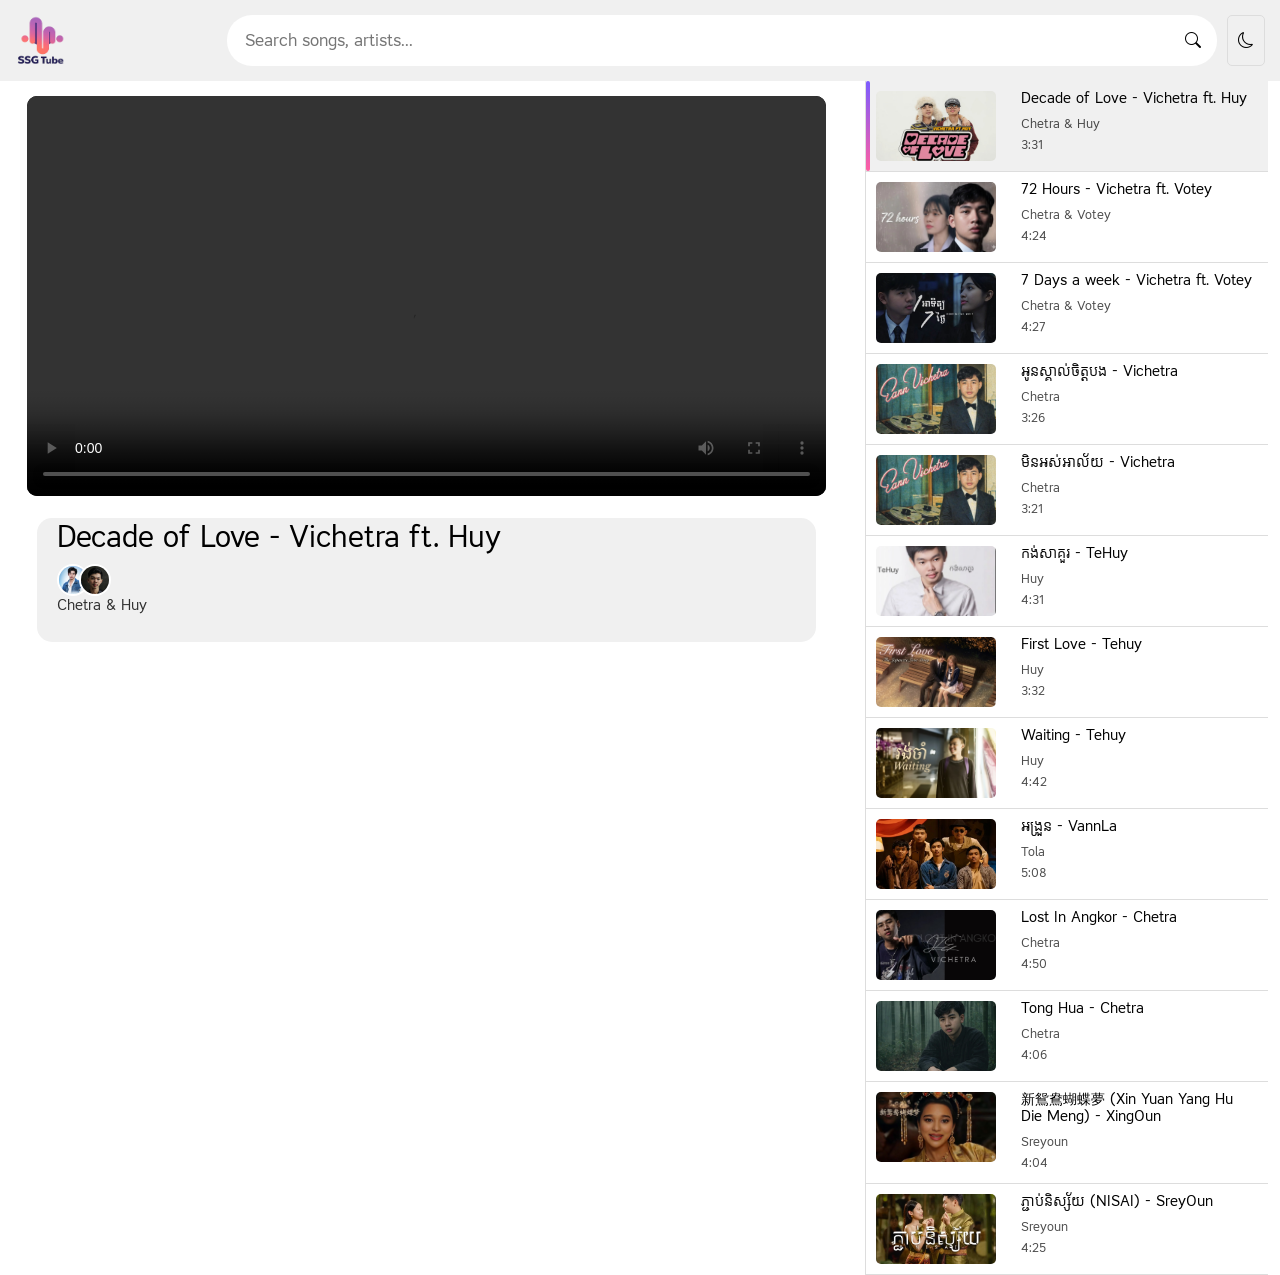
==== player.html @ 213aee57 "improve UI" ====
<!DOCTYPE html>
<html lang="en">
<head>
  <meta charset="UTF-8">
  <meta name="viewport" content="width=device-width, initial-scale=1.0">
  <title>SSG Tube</title>
  <link rel="icon" type="image/png" href="logo-dark.png">
  <link rel="stylesheet" href="https://cdn.jsdelivr.net/npm/bootstrap-icons@1.13.1/font/bootstrap-icons.min.css">
  <link href="https://cdn.jsdelivr.net/npm/bootstrap@5.3.8/dist/css/bootstrap.min.css" rel="stylesheet" integrity="sha384-sRIl4kxILFvY47J16cr9ZwB07vP4J8+LH7qKQnuqkuIAvNWLzeN8tE5YBujZqJLB" crossorigin="anonymous">
  <link rel="stylesheet" href="style.css">
</head>
<body>

    <div class="container-fluid my-nav">
        <div class="row">
            <div class="col-2">
                <img id="logo" src="logo.png" onclick="location.href='index.html'" style="cursor: pointer; width: 50px;">
            </div>

            <div class="col-10" style="display:flex; gap:10px">
                <div class="search-box">
                    <input type="text" id="searchInput" placeholder="Search songs, artists..." autocomplete="off" />
                    <button id="searchBtn"><i class="bi bi-search"></i></button>

                    <div id="searchDropdown" class="search-dropdown"></div>
                </div>
                <button id="themeToggle"><i class="bi bi-moon"></i></button>
            </div>
        </div>
    </div>

<div class="container-fluid">
  <div class="row">
    
    <!-- PLAYER -->
    <div class="col-12 col-md-8">
      <div class="player">
        <video id="videoPlayer" controls autoplay></video>
        <div class="desc-container">
          <h3 id="videoTitle"></h3>
          <div id="artistContainer"></div>
        </div>
      </div>
    </div>

    <!-- SIDEBAR -->
    <div class="col-12 col-md-4">
      <div class="sidebar" id="videoList"></div>
    </div>

  </div>
</div>

<script src="https://code.jquery.com/jquery-3.7.1.min.js"></script>
<script src="script.js"></script>
</body>
</html>
---- style.css ----
@font-face {
  font-family: 'Krasar';
  src: url('Krasar-Regular.ttf') format('truetype');
  font-weight: normal;
  font-style: normal;
}

* {
  font-family: 'Krasar', sans-serif;
}

:root {
  --bg: #ffffff;
  --text: #000000;
  --card: #f0f0f0;
  --border: #ddd;
}

body.dark {
  --bg: #0f0f0f;
  --text: #ffffff;
  --card: #1f1f1f;
  --border: #333;
}

body {
  margin: 0;
  font-family: Arial;
  background: var(--bg);
  color: var(--text);
}

/* HEADER */
header {
  display: flex;
  justify-content: space-between;
  align-items: center;
  background: var(--card);
  padding: 12px 16px;
  position: sticky;
  top: 0;
  z-index: 100;
}

#themeToggle {
  background: none;
  border: 1px solid var(--border);
  padding: 6px 10px;
  cursor: pointer;
  border-radius: 5px;
  color: var(--text);
}

/* LAYOUT */
.containers {
  display: flex;
  height: calc(100vh - 60px);
}

/* PLAYER */
.player {
  flex: 3;
  padding: 15px;
}

video {
  width: 100%;
  max-height: 65vh;
  border-radius: 10px;
  background: black;
}

/* SIDEBAR */
.sidebar {
  flex: 1;
  overflow-y: auto;
  border-left: 1px solid var(--border);
}

/* VIDEO ITEM */
.video-item {
  display: flex;
  cursor: pointer;
  padding: 10px;
  gap: 10px;
  border-bottom: 1px solid var(--border);
  transition: 0.2s;
}

.video-item:hover {
  background: var(--card);
}

.video-item img {
  width: 120px;
  height: 70px;
  object-fit: cover;
  border-radius: 5px;
}

.video-item h4 {
  font-size: 14px;
  margin: 0;
}

/* ========================= */
/* 📱 MOBILE RESPONSIVE */
/* ========================= */
@media (max-width: 768px) {

  .container {
    flex-direction: column;
    height: auto;
  }

  .player {
    padding: 10px;
  }

  video {
    max-height: 40vh;
  }

  .sidebar {
    border-left: none;
    border-top: 1px solid var(--border);
  }

  .video-item {
    padding: 8px;
  }

  .video-item img {
    width: 100px;
    height: 60px;
  }
}

/* ========================= */
/* 📲 SMALL PHONES */
/* ========================= */
@media (max-width: 480px) {

  header h2 {
    font-size: 16px;
  }

  #themeToggle {
    padding: 4px 8px;
    font-size: 12px;
  }

  .video-item img {
    width: 90px;
    height: 55px;
  }

  .video-item h4 {
    font-size: 12px;
  }
}

.video-item {
  position: relative;
}

.video-item.active {
  background: var(--card);
}

/* 🔥 SSG Tube Gradient Border */
.video-item.active::before {
  content: "";
  position: absolute;
  left: 0;
  top: 0;
  width: 4px;
  height: 100%;
  border-radius: 2px;

  background: linear-gradient(to bottom,
      #7b5cff,
      #ff5fa2,
      #ff7a45);
}

.video-item.active::before {
  content: "";
  position: absolute;
  left: 0;
  top: 0;
  width: 4px;
  height: 100%;
  border-radius: 2px;

  background: linear-gradient(180deg,
      #7b5cff,
      #ff5fa2,
      #ff7a45,
      #7b5cff
      /* 🔁 repeat first color */
    );

  background-size: 100% 300%;
  animation: ssgGradient 4s linear infinite;
}

@keyframes ssgGradient {
  0% {
    background-position: 0% 0%;
  }

  100% {
    background-position: 0% 100%;
  }
}

.video-item span {
  font-size: 12px;
  opacity: 0.7;
  display: block;
  margin-top: 3px;
}

.artist-container {
  display: flex;
  align-items: center;
  gap: 10px;
  margin-top: 8px;
}

.artist-avatars {
  display: flex;
  align-items: center;
}

/* stacked circles */
.artist-avatars img {
  width: 32px;
  height: 32px;
  border-radius: 50%;
  border: 2px solid var(--bg);
  object-fit: cover;
  margin-left: -10px;
}

.artist-avatars img:first-child {
  margin-left: 0;
}

.artist-names {
  font-size: 14px;
  opacity: 0.8;
}

.desc-container {
  margin-left: 10px;
  margin-right: 10px;
  margin-top: 15px;
  background-color: var(--card);
  border-radius: 15px;
  padding-left: 20px;
  padding-top: 5px;
  padding-bottom: 25px;
}
.search-box {
  display: flex;

  justify-content: space-between;
  align-items: center;
  background: var(--bg);
  border-radius: 25px;
  padding: 5px 10px;
  position: relative;
  width: 100%;
}

.search-box input {
  border: none;
  outline: none;
  background: transparent;
  color: var(--text);
  padding: 8px;
  width: 100%;
}

.search-box button {
  background: none;
  border: none;
  color:  var(--text);
  cursor: pointer;
  font-size: 16px;
}

.search-dropdown {
  position: absolute;
  top: 100%;
  left: 0;
  width: 100%;
  background: var(--bg);
  border-radius: 10px;
  margin-top: 5px;
  max-height: 300px;
  overflow-y: auto;
  display: none;
  z-index: 999;
}

.search-item {
  padding: 15px;
  color: var(--text);
  cursor: pointer;
  display: flex;
  align-items: center;
  gap: 10px;
}

.search-item:hover {
  background: var(--card);
}

.search-item img {
  width: 40px;
  height: 40px;
  border-radius: 5px;
  object-fit: cover;
}

.my-nav{
background-color: var(--card);
padding: 15px;
}
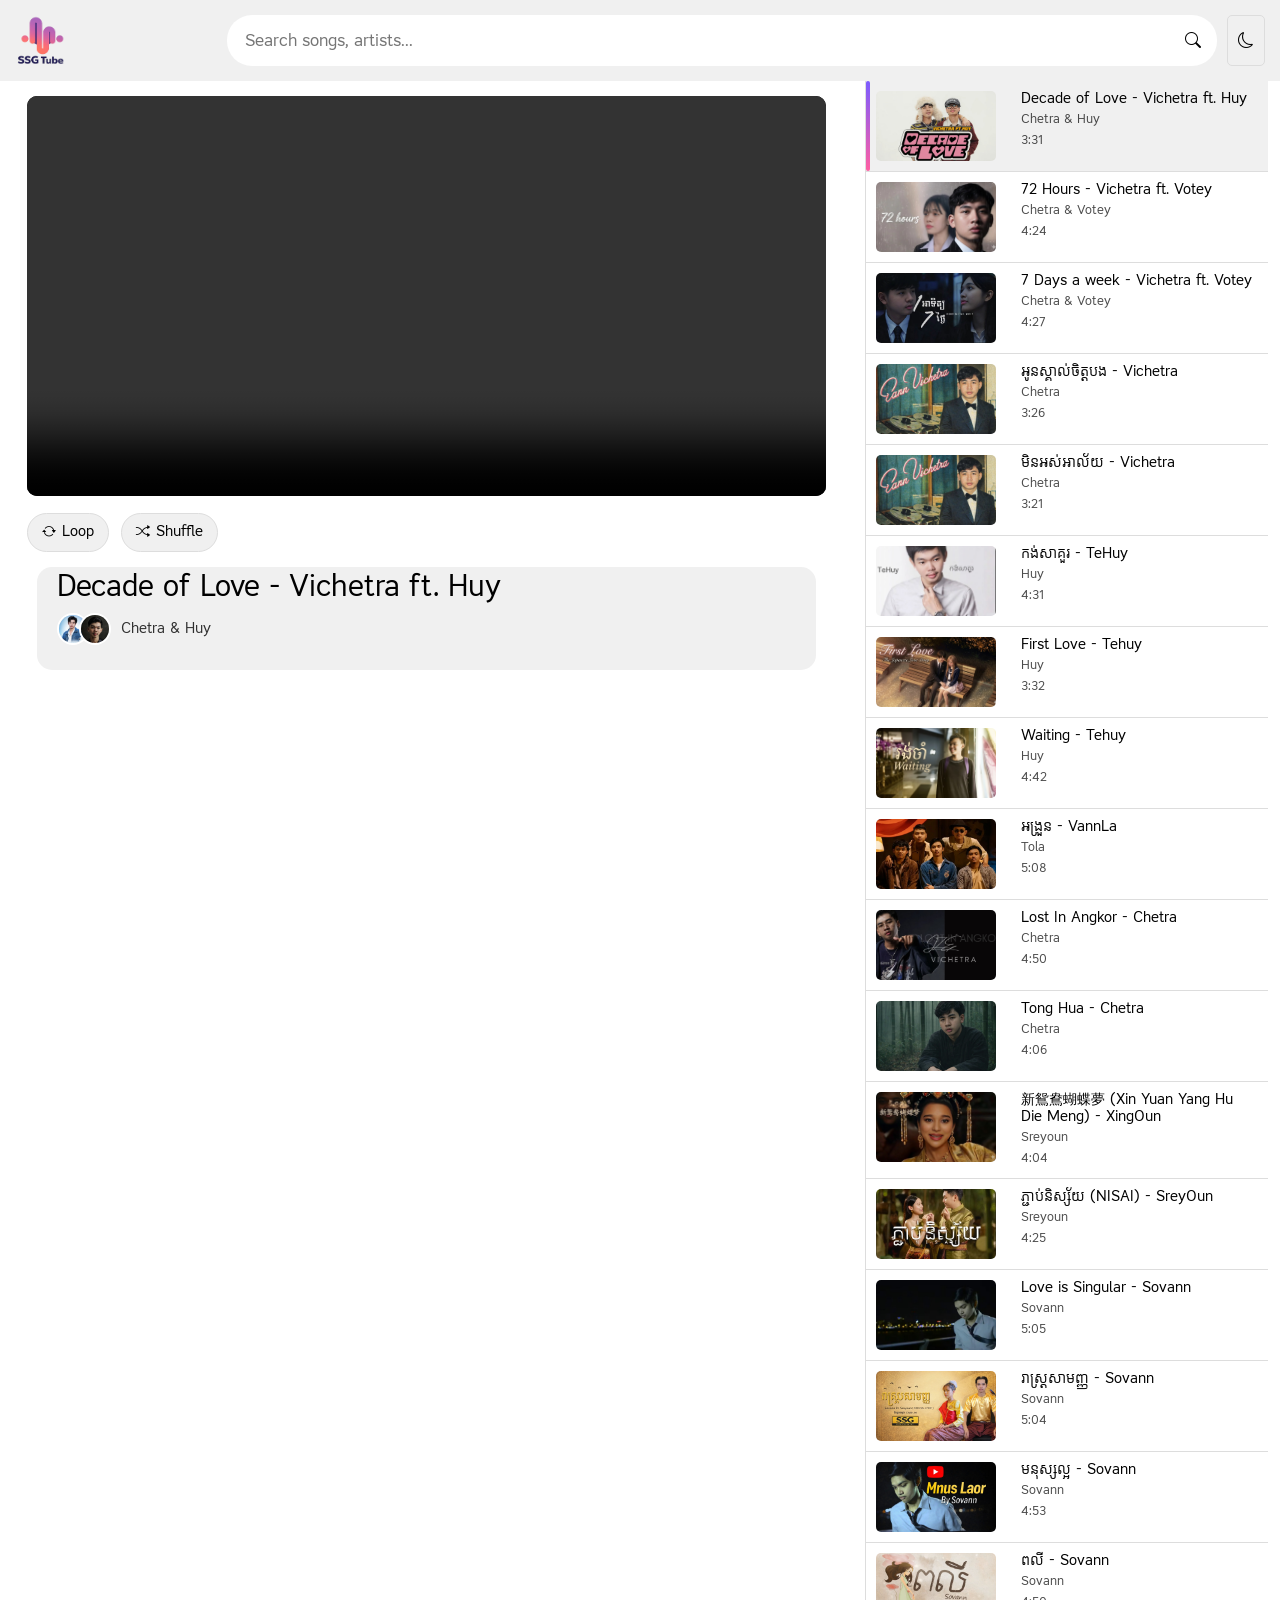
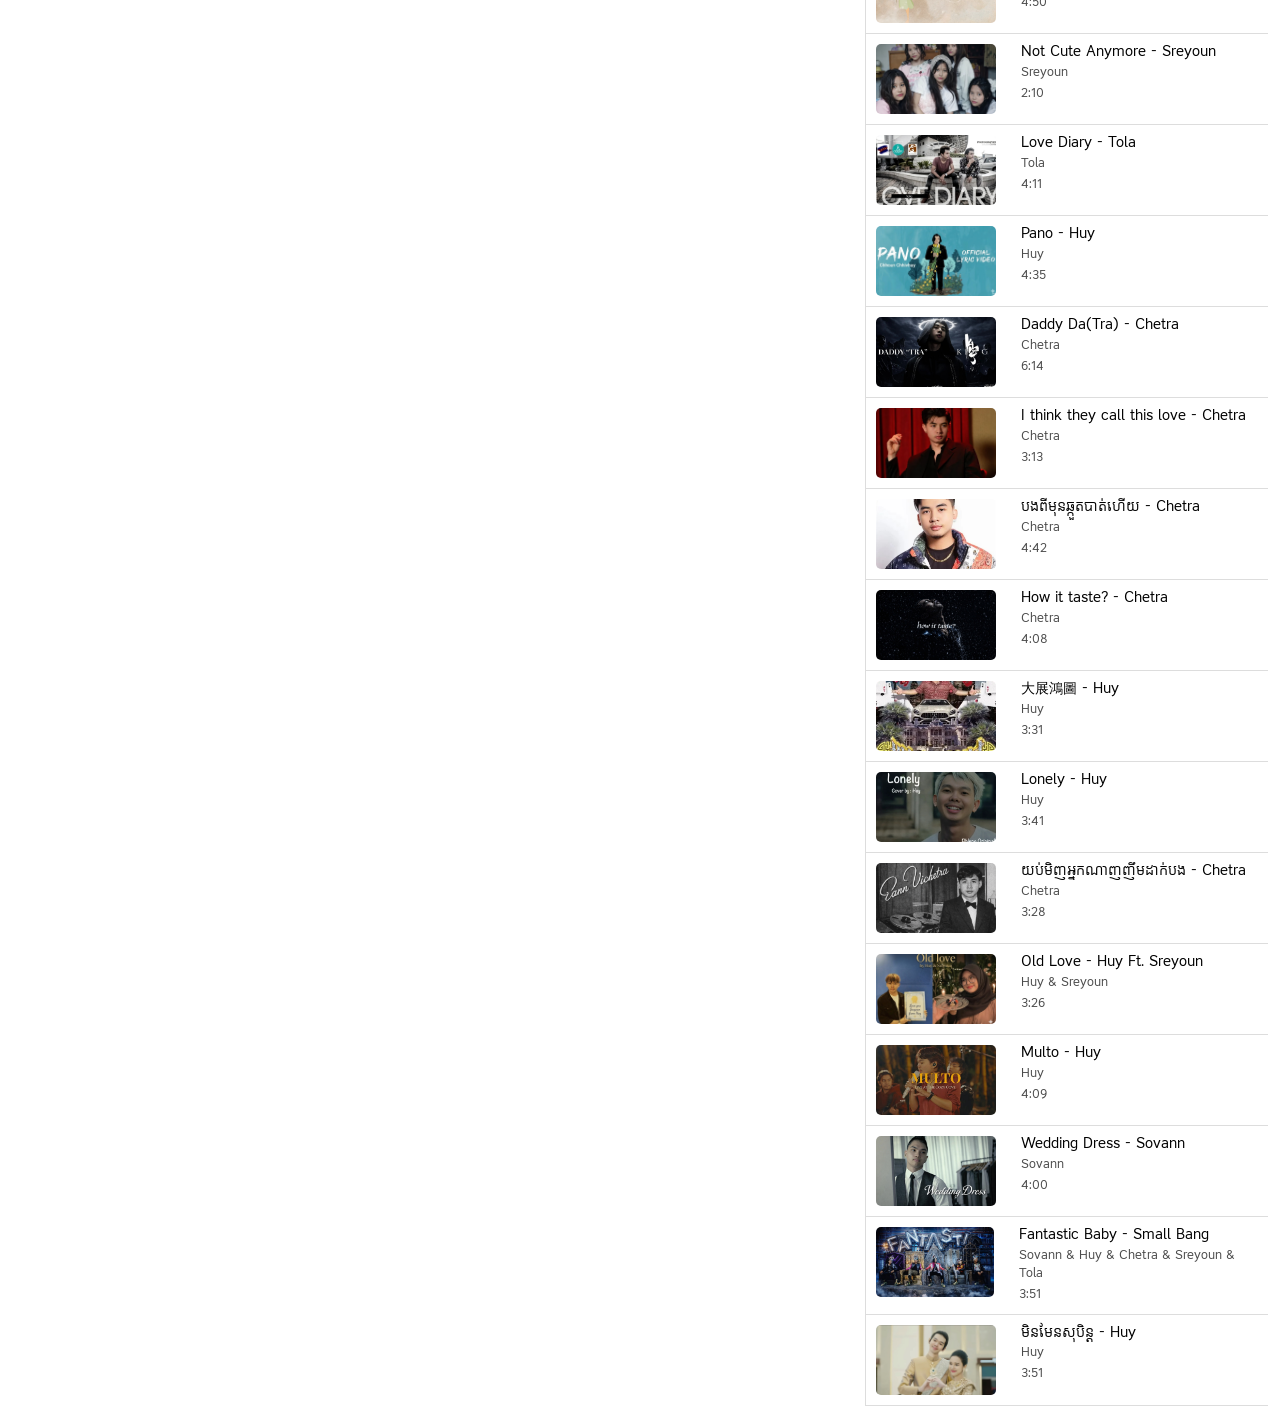
==== commit 90775b8d: "updategit add .!" ====
--- a/player.html
+++ b/player.html
@@ -1,57 +1,72 @@
 <!DOCTYPE html>
 <html lang="en">
+
 <head>
   <meta charset="UTF-8">
   <meta name="viewport" content="width=device-width, initial-scale=1.0">
   <title>SSG Tube</title>
   <link rel="icon" type="image/png" href="logo-dark.png">
   <link rel="stylesheet" href="https://cdn.jsdelivr.net/npm/bootstrap-icons@1.13.1/font/bootstrap-icons.min.css">
-  <link href="https://cdn.jsdelivr.net/npm/bootstrap@5.3.8/dist/css/bootstrap.min.css" rel="stylesheet" integrity="sha384-sRIl4kxILFvY47J16cr9ZwB07vP4J8+LH7qKQnuqkuIAvNWLzeN8tE5YBujZqJLB" crossorigin="anonymous">
+  <link href="https://cdn.jsdelivr.net/npm/bootstrap@5.3.8/dist/css/bootstrap.min.css" rel="stylesheet"
+    integrity="sha384-sRIl4kxILFvY47J16cr9ZwB07vP4J8+LH7qKQnuqkuIAvNWLzeN8tE5YBujZqJLB" crossorigin="anonymous">
   <link rel="stylesheet" href="style.css">
 </head>
+
 <body>
 
-    <div class="container-fluid my-nav">
-        <div class="row">
-            <div class="col-2">
-                <img id="logo" src="logo.png" onclick="location.href='index.html'" style="cursor: pointer; width: 50px;">
-            </div>
+  <div class="container-fluid my-nav">
+    <div class="row">
+      <div class="col-2">
+        <img id="logo" src="logo.png" onclick="location.href='index.html'" style="cursor: pointer; width: 50px;">
+      </div>
 
-            <div class="col-10" style="display:flex; gap:10px">
-                <div class="search-box">
-                    <input type="text" id="searchInput" placeholder="Search songs, artists..." autocomplete="off" />
-                    <button id="searchBtn"><i class="bi bi-search"></i></button>
+      <div class="col-10" style="display:flex; gap:10px">
+        <div class="search-box">
+          <input type="text" id="searchInput" placeholder="Search songs, artists..." autocomplete="off" />
+          <button id="searchBtn"><i class="bi bi-search"></i></button>
 
-                    <div id="searchDropdown" class="search-dropdown"></div>
-                </div>
-                <button id="themeToggle"><i class="bi bi-moon"></i></button>
-            </div>
+          <div id="searchDropdown" class="search-dropdown"></div>
         </div>
+        <button id="themeToggle"><i class="bi bi-moon"></i></button>
+      </div>
     </div>
+  </div>
 
-<div class="container-fluid">
-  <div class="row">
-    
-    <!-- PLAYER -->
-    <div class="col-12 col-md-8">
-      <div class="player">
-        <video id="videoPlayer" controls autoplay></video>
-        <div class="desc-container">
-          <h3 id="videoTitle"></h3>
-          <div id="artistContainer"></div>
+  <div class="container-fluid">
+    <div class="row">
+
+      <!-- PLAYER -->
+      <div class="col-12 col-md-8">
+        <div class="player">
+          <video id="videoPlayer" controls autoplay></video>
+          <div class="player-controls">
+            <button id="loopBtn" class="control-btn">
+              <i class="bi bi-arrow-repeat"></i>
+              <span class="label">Loop</span>
+            </button>
+
+            <button id="shuffleBtn" class="control-btn">
+              <i class="bi bi-shuffle"></i>
+              <span class="label">Shuffle</span>
+            </button>
+          </div>
+          <div class="desc-container">
+            <h3 id="videoTitle"></h3>
+            <div id="artistContainer"></div>
+          </div>
         </div>
       </div>
+
+      <!-- SIDEBAR -->
+      <div class="col-12 col-md-4">
+        <div class="sidebar" id="videoList"></div>
+      </div>
+
     </div>
+  </div>
 
-    <!-- SIDEBAR -->
-    <div class="col-12 col-md-4">
-      <div class="sidebar" id="videoList"></div>
-    </div>
+  <script src="https://code.jquery.com/jquery-3.7.1.min.js"></script>
+  <script src="script.js"></script>
+</body>
 
-  </div>
-</div>
-
-<script src="https://code.jquery.com/jquery-3.7.1.min.js"></script>
-<script src="script.js"></script>
-</body>
 </html>
--- a/style.css
+++ b/style.css
@@ -329,4 +329,59 @@
 .my-nav{
 background-color: var(--card);
 padding: 15px;
+}
+#artistContainer{
+  display: flex;
+  align-items: center;
+  gap: 10px;
+}
+
+
+.player-controls {
+  display: flex;
+  gap: 12px;
+  margin-top: 10px;
+}
+
+/* base button */
+.control-btn {
+  display: flex;
+  align-items: center;
+  gap: 6px;
+
+  padding: 8px 14px;
+  border-radius: 999px;
+
+  border: 1px solid var(--border);
+  background: var(--card);
+
+  color:var(--text);
+  font-size: 14px;
+
+  cursor: pointer;
+  transition: all 0.25s ease;
+}
+
+/* hover effect */
+.control-btn:hover {
+  background: rgba(255,255,255,0.12);
+  color:var(--text);
+  transform: translateY(-1px);
+}
+
+/* active ON state */
+.control-btn.active {
+  background: linear-gradient(135deg,
+      #7b5cff,
+      #ff5fa2,
+      #ff7a45);
+  color: #fff;
+  border: none;
+
+  box-shadow: 0 0 10px #7b5cff;
+}
+
+/* icon size */
+.control-btn .icon {
+  font-size: 16px;
 }
